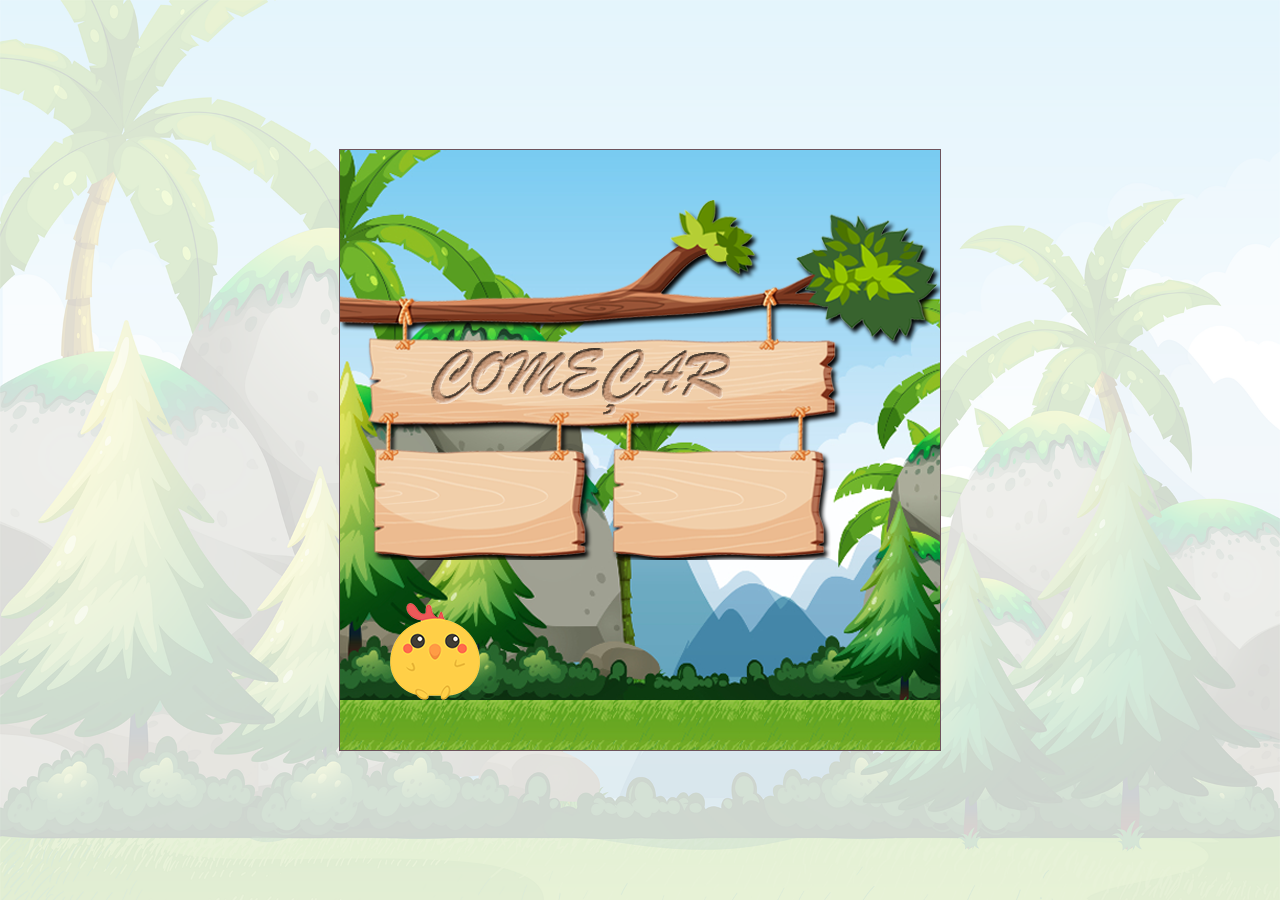
==== index.html @ 8aaebf9b "first commit" ====
<!DOCTYPE html>
<html lang="en">

<head>
    <meta charset="UTF-8">
    <meta name="viewport" content="width=device-width, initial-scale=1.0">
    <meta http-equiv="X-UA-Compatible" content="ie=edge">
    <title>JS Super Infinite Runner 2D</title>

    <link rel="shortcut icon" href="img/favicon.ico" />

    <link rel="stylesheet" type="text/css" href="css/styles.css">
</head>

<body>
    <script>

    </script>
</body>

<script src="js/Sprite.js"></script>
<script src="js/engine.js"></script>

</html>
---- css/styles.css ----
body {
    background-image: url(../img/36128.png);
    background-size: cover;
}

canvas {
    position: absolute;
    top: 0px;
    bottom: 0px;
    left: 0px;
    right: 0px;
    margin: auto;
}
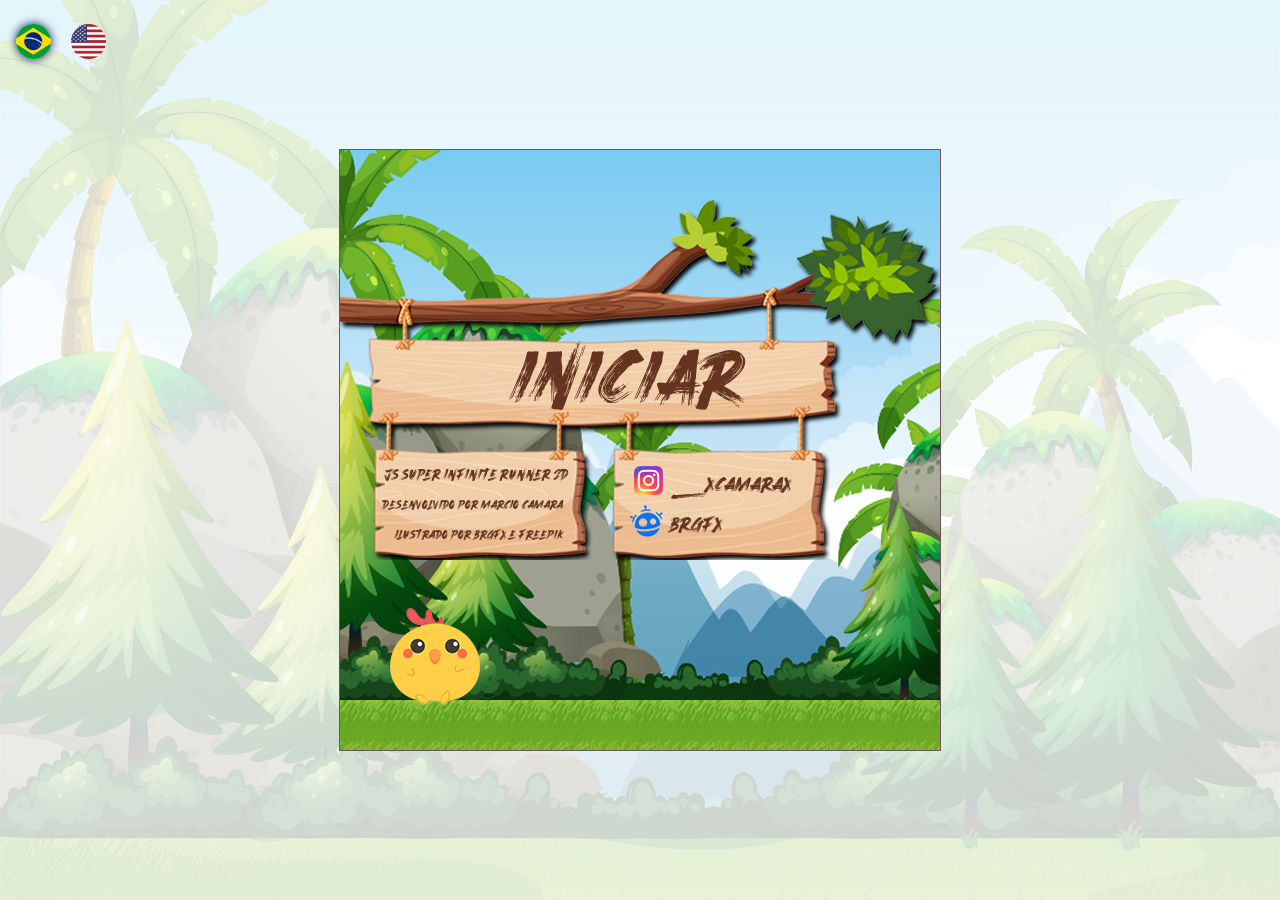
==== commit 055ba9b2: "Inclusão de seleção de língua" ====
--- a/index.html
+++ b/index.html
@@ -9,16 +9,24 @@
 
     <link rel="shortcut icon" href="img/favicon.ico" />
 
+    <link rel="stylesheet" type="text/css" href="css/flags.css">
     <link rel="stylesheet" type="text/css" href="css/styles.css">
 </head>
 
 <body>
-    <script>
+    <label>
+        <input id="pt-br" class="flag-radio" lang="pt-br" onclick="alterLanguage(this);" type="radio" name="lang" checked>
+        <img class="flag-image" src="img/bandeira_brasil.png">
+    </label>
 
-    </script>
+    <label>
+        <input id="en-us" class="flag-radio" lang="en-us" onclick="alterLanguage(this);" type="radio" name="lang">
+        <img class="flag-image" src="img/usa_flag.png">
+    </label>
 </body>
 
 <script src="js/Sprite.js"></script>
+<script src="js/scripts.js"></script>
 <script src="js/engine.js"></script>
 
 </html>
--- a/css/flags.css
+++ b/css/flags.css
@@ -0,0 +1,20 @@
+.flag-radio { 
+    position: absolute;
+    opacity: 0;
+    width: 0;
+    height: 0;
+  }
+  
+  /* IMAGE STYLES */
+  .flag-image  {
+    cursor: pointer;
+    width: 35px;
+    border-radius: 50px;
+    margin: 16px 8px;
+  }
+  
+  /* CHECKED STYLES */
+  .flag-radio:checked + .flag-image {
+    /* outline: 2px solid #f00; */
+    box-shadow: 0 0 10px #081759;
+  }
--- a/css/styles.css
+++ b/css/styles.css
@@ -11,3 +11,8 @@
     right: 0px;
     margin: auto;
 }
+
+@font-face {
+    font-family: 'OceanRush';
+    src: url('../fonts/OceanRush.otf');
+}
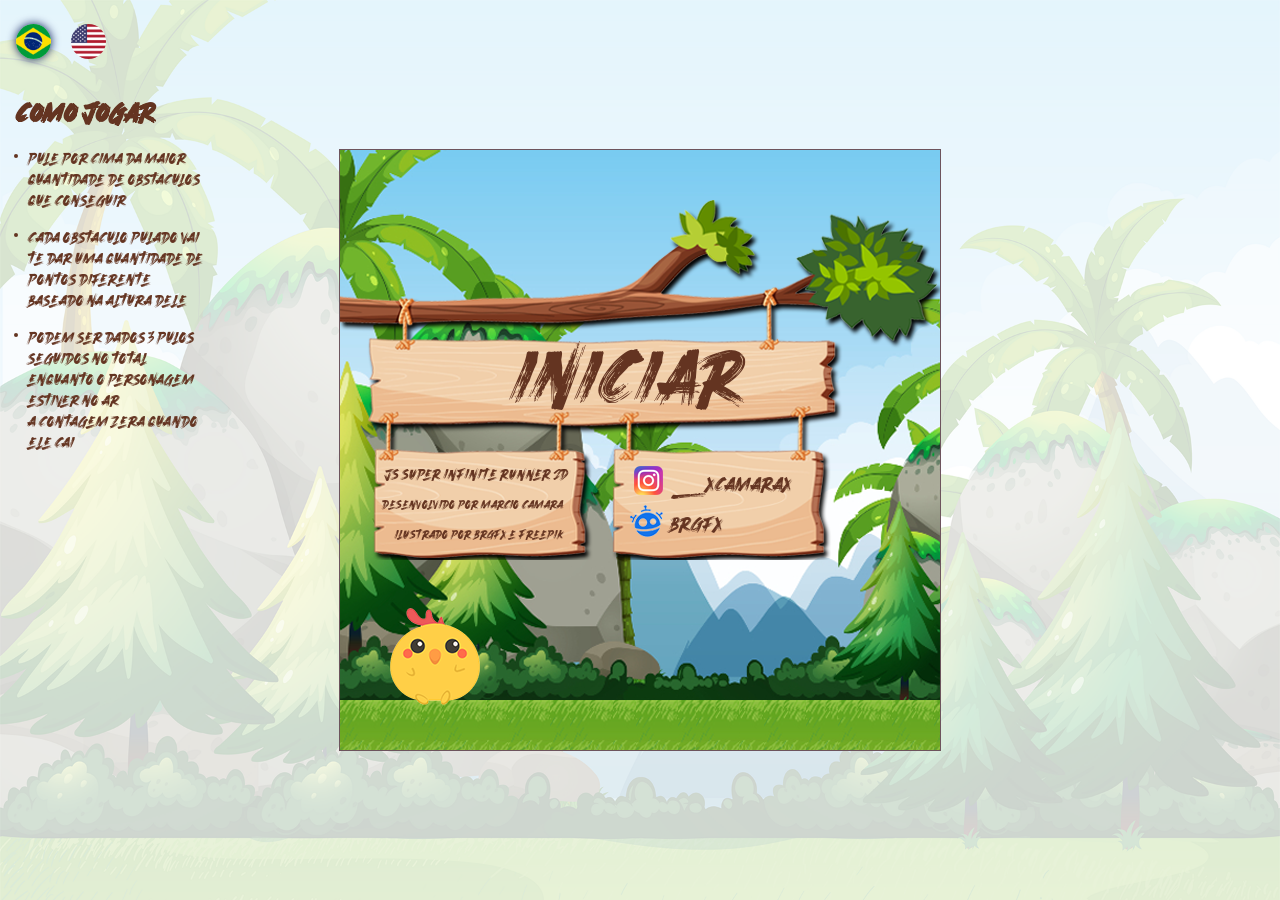
==== commit edebc70c: "Adição de instruções e screenshots" ====
--- a/index.html
+++ b/index.html
@@ -15,7 +15,8 @@
 
 <body>
     <label>
-        <input id="pt-br" class="flag-radio" lang="pt-br" onclick="alterLanguage(this);" type="radio" name="lang" checked>
+        <input id="pt-br" class="flag-radio" lang="pt-br" onclick="alterLanguage(this);" type="radio" name="lang"
+            checked>
         <img class="flag-image" src="img/bandeira_brasil.png">
     </label>
 
@@ -23,6 +24,29 @@
         <input id="en-us" class="flag-radio" lang="en-us" onclick="alterLanguage(this);" type="radio" name="lang">
         <img class="flag-image" src="img/usa_flag.png">
     </label>
+
+    <div class="instructions">
+        <h3>Como Jogar</h3>
+
+        <ol>
+            <li>
+                <p>Pule por cima da maior quantidade de obstaculos que conseguir;</p>
+            </li>
+
+            <li>
+                <p>Cada obstaculo pulado vai te dar uma quantidade de pontos diferente baseado na altura dele;</p>
+            </li>
+
+            <li>
+                <p>Podem ser dados 3 pulos seguidos no total enquanto o personagem estiver no ar.</p>
+                <p>A contagem zera quando ele cai;</p>
+            </li>
+
+            <!-- <li>
+                <p>A dificuldade do jogo aumenta conforme os pontos atingidos</p>
+            </li> -->
+        </ol>
+    </div>
 </body>
 
 <script src="js/Sprite.js"></script>
--- a/css/styles.css
+++ b/css/styles.css
@@ -15,4 +15,35 @@
 @font-face {
     font-family: 'OceanRush';
     src: url('../fonts/OceanRush.otf');
+}
+
+.instructions {
+    max-width: 17vw;
+    width: 17vw;
+    margin: 0;
+    font-family: "OceanRush";
+    font-size: 14px;
+    color: #643421;
+}
+
+.instructions h3, .instructions ol {
+    margin: 16px 8px !important;
+    padding: 0 !important;
+}
+
+.instructions h3 {
+    font-size: x-large;
+}
+
+.instructions p {
+    margin: 0;
+    padding: 0;
+}
+
+.instructions ol {
+    list-style-type: disc;
+}
+
+.instructions li {
+    margin: 16px 12px;
 }
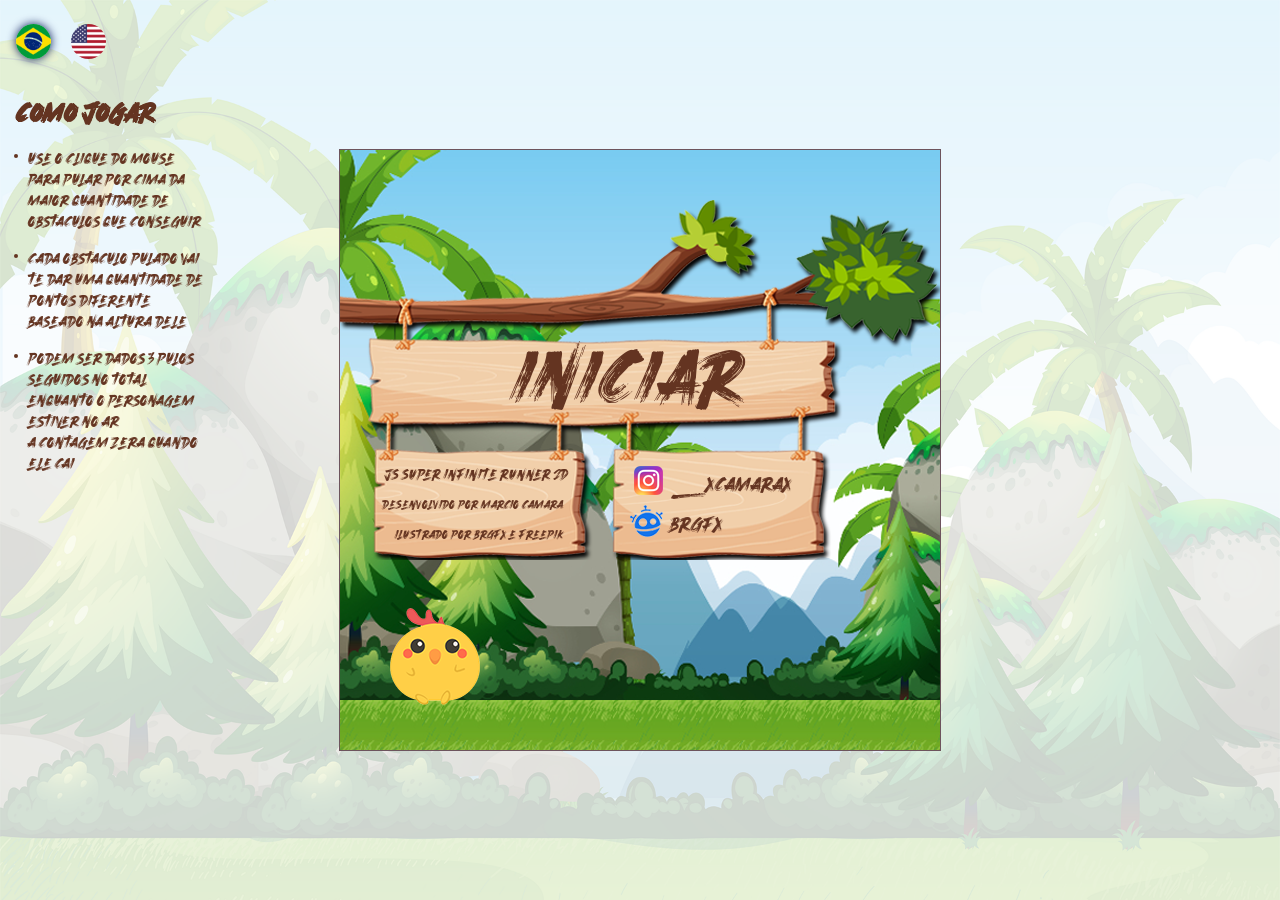
==== commit 05810b58: "Ajustes de instruções e screenshots" ====
--- a/index.html
+++ b/index.html
@@ -30,7 +30,7 @@
 
         <ol>
             <li>
-                <p>Pule por cima da maior quantidade de obstaculos que conseguir;</p>
+                <p>Use o clique do mouse para pular por cima da maior quantidade de obstaculos que conseguir;</p>
             </li>
 
             <li>
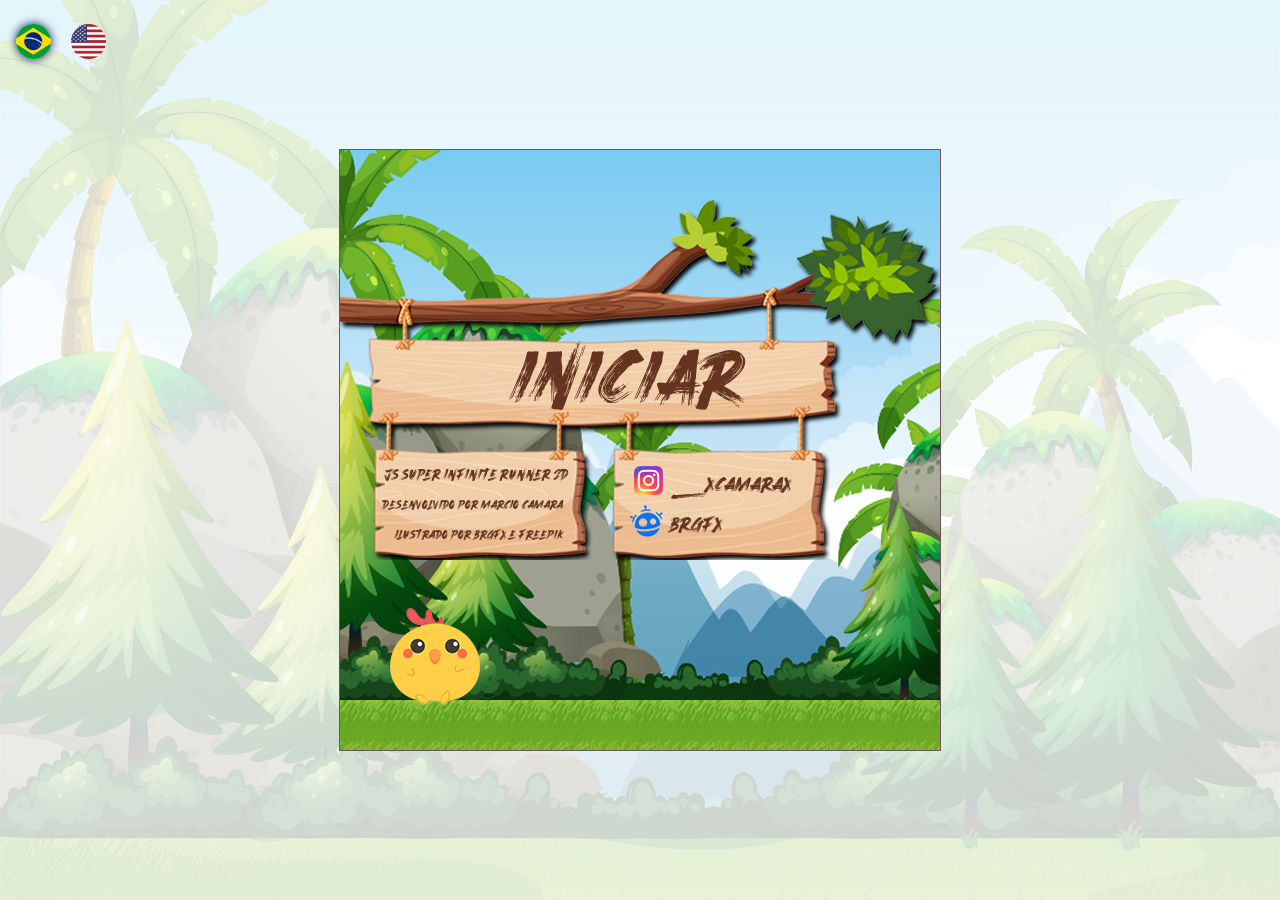
==== commit 5626c59c: "Adição de instruções em ingles" ====
--- a/index.html
+++ b/index.html
@@ -25,27 +25,8 @@
         <img class="flag-image" src="img/usa_flag.png">
     </label>
 
-    <div class="instructions">
-        <h3>Como Jogar</h3>
-
-        <ol>
-            <li>
-                <p>Use o clique do mouse para pular por cima da maior quantidade de obstaculos que conseguir;</p>
-            </li>
-
-            <li>
-                <p>Cada obstaculo pulado vai te dar uma quantidade de pontos diferente baseado na altura dele;</p>
-            </li>
-
-            <li>
-                <p>Podem ser dados 3 pulos seguidos no total enquanto o personagem estiver no ar.</p>
-                <p>A contagem zera quando ele cai;</p>
-            </li>
-
-            <!-- <li>
-                <p>A dificuldade do jogo aumenta conforme os pontos atingidos</p>
-            </li> -->
-        </ol>
+    <div id="instructions" class="instructions">
+        
     </div>
 </body>
 
